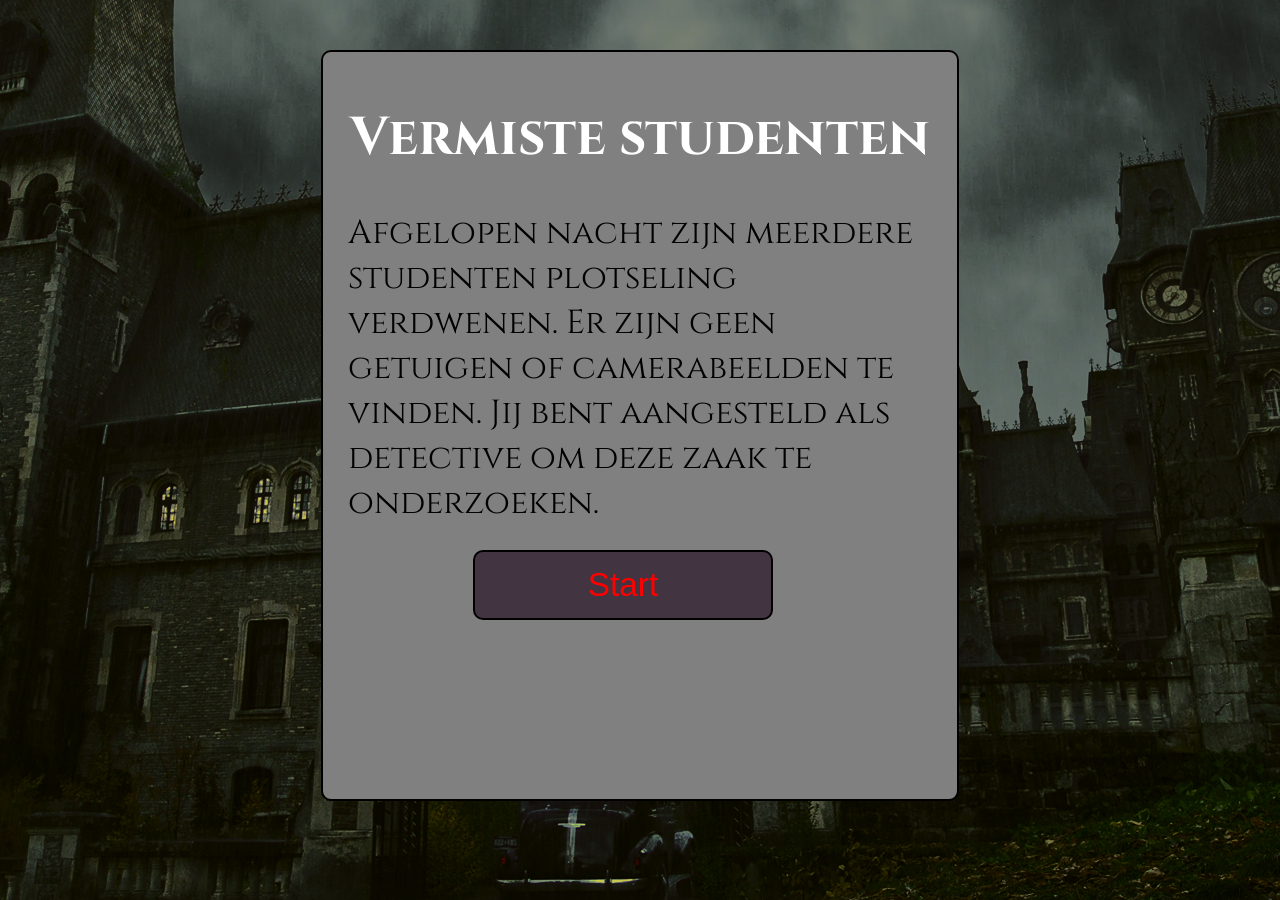
==== Beschrijving.html @ 693a4576 "Beschrijving tekst toegevoegd" ====
<!DOCTYPE html>
<html lang="en">
<head>
    <meta charset="UTF-8">
    <meta name="viewport" content="width=device-width, initial-scale=1.0">
    <title>Beschrijving</title>
    <link rel="stylesheet" href="beschrijving_style.css">
    <link href="https://fonts.googleapis.com/css2?family=Cinzel&display=swap" rel="stylesheet">
</head>
<body>
    

    <div class="container"> 
        <h1>Vermiste studenten</h1>
        <p>Afgelopen nacht zijn meerdere studenten plotseling verdwenen. Er zijn geen getuigen of camerabeelden te vinden. Jij bent aangesteld als detective om deze zaak te onderzoeken.</p>
        <button>Start</button>
    </div>
    
</body>
</html>
---- beschrijving_style.css ----
body {
    background-image: url(images/Gebouw.png);
    background-repeat: no-repeat;
    background-size: center;
    background-position: center;
    background-color: black;
    height: 100vh;
    margin: 0;


    display: flex;
    flex-direction: column;
    justify-content: space-between; /* boven & onder */
    align-items: center;   

}

h1 {
    text-align: center;
    font-size: 40pt;
    font-family: 'Cinzel', serif;
    color: white;
    margin-top: 50px;
}

.container {
    background-color: gray;
    width: 634px;
    height: 747px;
    margin-bottom: 50px;
    margin-top: 50px;
    border-radius: 10px;
    border: 2px solid black;
}

.container p {
    color: black;
    font-family: 'Cinzel', serif;
    font-size: 25pt;
    font-style: normal;
    font-weight: 400;
    line-height: normal;
    width: 464px, fixed;
    height: 487px, fixed;
    margin: 25px;

}

.container button {
    background-color:#423441;
    color: red;
    font-size: 25pt;
    width: 300px;
    height: 70px;
    margin-left: 150px;
    margin-bottom: 25px;
    border-radius: 10px;
    border: 2px solid black;

}
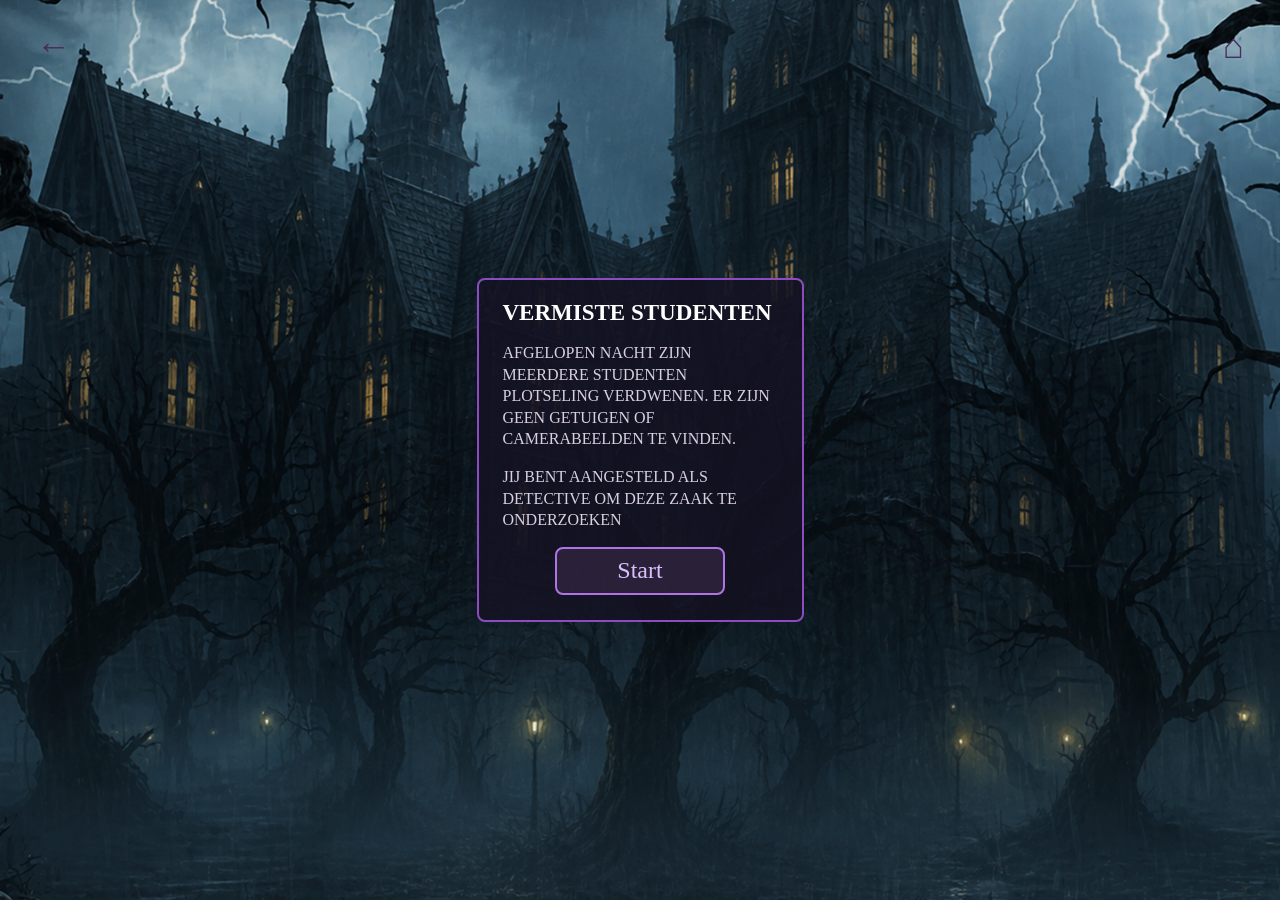
==== commit 8c67df0e: "Layout aangepast" ====
--- a/Beschrijving.html
+++ b/Beschrijving.html
@@ -1,20 +1,32 @@
 <!DOCTYPE html>
-<html lang="en">
+<html lang="nl">
 <head>
     <meta charset="UTF-8">
     <meta name="viewport" content="width=device-width, initial-scale=1.0">
-    <title>Beschrijving</title>
-    <link rel="stylesheet" href="beschrijving_style.css">
-    <link href="https://fonts.googleapis.com/css2?family=Cinzel&display=swap" rel="stylesheet">
+    <title>Vermiste Studenten</title>
+    <link rel="stylesheet" href="css/beschrijving.css">
 </head>
 <body>
-    
 
-    <div class="container"> 
-        <h1>Vermiste studenten</h1>
-        <p>Afgelopen nacht zijn meerdere studenten plotseling verdwenen. Er zijn geen getuigen of camerabeelden te vinden. Jij bent aangesteld als detective om deze zaak te onderzoeken.</p>
-        <button>Start</button>
+    <button class="back" onclick="history.back()">←</button>
+    <button class="home" onclick="window.location.href='index.html'">⌂</button>
+
+    <div class="story-box">
+        <h1>Vermiste Studenten</h1>
+
+        <p>
+            Afgelopen nacht zijn meerdere studenten plotseling verdwenen.
+            Er zijn geen getuigen of camerabeelden te vinden.
+        </p>
+
+        <p>
+            Jij bent aangesteld als detective om deze zaak te onderzoeken
+        </p>
+
+        <a href="Puzzel1.html">
+            <button class="start-btn">Start</button>
+        </a>
     </div>
-    
+
 </body>
 </html>
--- a/css/beschrijving.css
+++ b/css/beschrijving.css
@@ -0,0 +1,78 @@
+body {
+    background-image: url("../images/Gebouw.png");
+    background-repeat: no-repeat;
+    background-size: cover;
+    background-position: center;
+    background-color: black;
+    height: 100vh;
+    margin: 0;
+    font-family: 'Cinzel', serif;
+
+    display: flex;
+    justify-content: center;
+    align-items: center;
+}
+
+.back,
+.home {
+    position: absolute;
+    top: 25px;
+    background: none;
+    border: none;
+    color: #4b2d61;
+    font-size: 35px;
+    font-weight: bold;
+    cursor: pointer;
+}
+
+.back {
+    left: 30px;
+}
+
+.home {
+    right: 30px;
+}
+
+.story-box {
+    width: 275px;
+    min-height: 300px;
+    padding: 20px 24px;
+    border: 2px solid #8b4cc2;
+    border-radius: 8px;
+    background-color: rgba(20, 18, 35, 0.82);
+    color: white;
+}
+
+.story-box h1 {
+    font-size: 23px;
+    margin: 0 0 15px 0;
+    text-transform: uppercase;
+}
+
+.story-box p {
+    font-size: 16px;
+    line-height: 1.35;
+    color: #d8d0df;
+    text-transform: uppercase;
+}
+
+.story-box a {
+    text-decoration: none;
+}
+
+.start-btn {
+    display: block;
+    margin: 10px auto 0;
+    width: 170px;
+    height: 48px;
+
+    background-color: rgba(45, 35, 60, 0.9);
+    color: #d8c0ff;
+
+    border: 2px solid #b073e6;
+    border-radius: 8px;
+
+    font-family: 'Cinzel', serif;
+    font-size: 24px;
+    cursor: pointer;
+}
